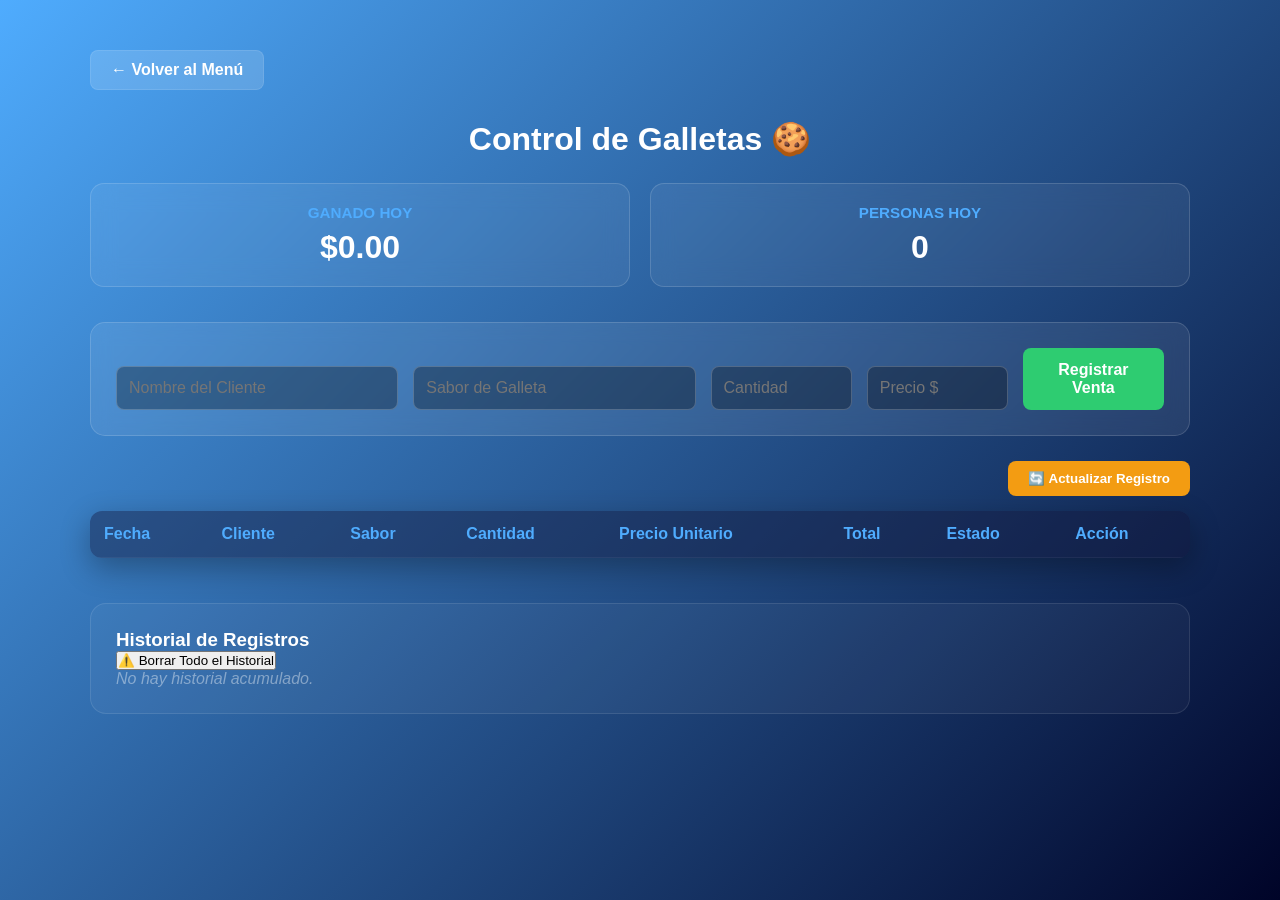
==== galletas.html @ 4aac7164 "Subiendo mi App The Warriors" ====
<!DOCTYPE html>
<html lang="es">
<head>
    <meta charset="UTF-8">
    <meta name="viewport" content="width=device-width, initial-scale=1.0">
    <title>The Warriors - Admin Galletas</title>
    <link rel="stylesheet" href="empanadas.css"> </head>
<body>

    <div class="contenedor-panel">
        <a href="index.html" class="btn-volver">← Volver al Menú</a>
        <h2 class="subtitulo-seccion">Control de Galletas 🍪</h2>
        
        <div class="contenedor-resumen">
            <div class="tarjeta-resumen">
                <h3>Ganado Hoy</h3>
                <p id="ganancias-hoy">$0.00</p>
            </div>
            <div class="tarjeta-resumen">
                <h3>Personas Hoy</h3>
                <p id="personas-hoy">0</p>
            </div>
        </div>

        <form class="formulario-admin" onsubmit="event.preventDefault(); guardarVenta();">
            <div class="fila-formulario">
                <input type="text" id="cliente" placeholder="Nombre del Cliente" required>
                <input type="text" id="sabor" placeholder="Sabor de Galleta" required>
                <input type="number" id="cantidad" placeholder="Cantidad" min="1" step="1" required>
                <input type="number" id="precio" placeholder="Precio $" min="0.01" step="0.01" required>
                <button type="submit" class="btn-registrar">Registrar Venta</button>
            </div>
        </form>

        <div class="barra-tabla">
            <button class="btn-actualizar" onclick="archivarMesActual()">🔄 Actualizar Registro</button>
        </div>

        <div class="tabla-responsiva">
            <table>
                <thead>
                    <tr>
                        <th>Fecha</th>
                        <th>Cliente</th>
                        <th>Sabor</th>
                        <th>Cantidad</th>
                        <th>Precio Unitario</th>
                        <th>Total</th>
                        <th>Estado</th>
                        <th>Acción</th>
                    </tr>
                </thead>
                <tbody id="tabla-datos"></tbody>
            </table>
        </div>

        <div class="contenedor-historial">
            <div class="cabecera-historial-seccion">
                <h3>Historial de Registros</h3>
                <button class="btn-eliminar-todo-historial" onclick="eliminarTodoElHistorialGalletas()">⚠️ Borrar Todo el Historial</button>
            </div>
            <div class="lista-meses" id="lista-historial-meses"></div>
        </div>
    </div>

    <div id="modal-historial" class="modal">
        <div class="modal-contenido">
            <span class="cerrar-modal" onclick="cerrarModal()">&times;</span>
            <h2 id="titulo-modal-historial">Historial</h2>
            <div class="tabla-responsiva">
                <table>
                    <thead>
                        <tr>
                            <th>Fecha</th>
                            <th>Cliente</th>
                            <th>Sabor</th>
                            <th>Cantidad</th>
                            <th>Precio Unitario</th>
                            <th>Total</th>
                            <th>Estado</th>
                        </tr>
                    </thead>
                    <tbody id="tabla-datos-historial"></tbody>
                </table>
            </div>
        </div>
    </div>

    <script>
        let db = JSON.parse(localStorage.getItem('tw_galletas')) || [];
        let historialDb = JSON.parse(localStorage.getItem('tw_galletas_historial')) || [];
        
        actualizarTabla();
        renderizarListaHistorial();

        function guardarVenta() {
            const fecha = new Date().toLocaleDateString('es-ES');
            const cliente = document.getElementById('cliente').value.trim();
            const sabor = document.getElementById('sabor').value.trim();
            const cantidad = parseInt(document.getElementById('cantidad').value);
            const precio = parseFloat(document.getElementById('precio').value);
            const total = cantidad * precio;
            const estado = 'Pago';

            db.push({ fecha, cliente, sabor, cantidad, precio, total, estado });
            localStorage.setItem('tw_galletas', JSON.stringify(db));
            
            document.getElementById('cliente').value = '';
            document.getElementById('sabor').value = '';
            document.getElementById('cantidad').value = '';
            document.getElementById('precio').value = '';
            
            actualizarTabla();
        }

        function actualizarTabla() {
            const tbody = document.getElementById('tabla-datos');
            if (!tbody) return;
            tbody.innerHTML = '';

            db.forEach((item, index) => {
                const tr = document.createElement('tr');
                const claseColor = (item.estado || 'Pago') === 'Pago' ? 'pago' : 'pendiente';

                tr.innerHTML = `
                    <td>${item.fecha}</td>
                    <td>${item.cliente}</td>
                    <td>${item.sabor}</td>
                    <td>${item.cantidad}</td>
                    <td>$${item.precio.toFixed(2)}</td>
                    <td>$${item.total.toFixed(2)}</td>
                    <td>
                        <select class="select-estado-tabla ${claseColor}" onchange="cambiarEstadoLinea(${index}, this.value)">
                            <option value="Pago" ${(item.estado || 'Pago') === 'Pago' ? 'selected' : ''}>Pago</option>
                            <option value="Pendiente" ${item.estado === 'Pendiente' ? 'selected' : ''}>Pendiente</option>
                        </select>
                    </td>
                    <td>
                        <button class="btn-eliminar" onclick="eliminarRegistroGalleta(${index})" title="Eliminar">🗑️</button>
                    </td>
                `;
                tbody.appendChild(tr);
            });
            actualizarResumenDiario();
        }

        function eliminarRegistroGalleta(index) {
            if (confirm("¿Estás seguro de que quieres eliminar este registro?")) {
                db.splice(index, 1);
                localStorage.setItem('tw_galletas', JSON.stringify(db));
                actualizarTabla();
            }
        }

        function cambiarEstadoLinea(index, nuevoEstado) {
            db[index].estado = nuevoEstado;
            localStorage.setItem('tw_galletas', JSON.stringify(db));
            actualizarTabla();
        }

        function actualizarResumenDiario() {
            const hoy = new Date().toLocaleDateString('es-ES');
            const registrosHoy = db.filter(item => item.fecha === hoy);
            const dineroHoy = registrosHoy
                .filter(item => (item.estado || 'Pago') === 'Pago')
                .reduce((suma, item) => suma + item.total, 0);

            document.getElementById('ganancias-hoy').innerText = `$${dineroHoy.toFixed(2)}`;
            document.getElementById('personas-hoy').innerText = registrosHoy.length;
        }

        function archivarMesActual() {
            if (db.length === 0) return alert("No hay registros actuales para archivar.");
            if (confirm("¿Mover todas las ventas de galletas al historial?")) {
                const opciones = { month: 'long', year: 'numeric' };
                const mesAnioTexto = new Date().toLocaleDateString('es-ES', opciones).toUpperCase();

                historialDb.push({ id: Date.now(), periodo: mesAnioTexto, registros: [...db] });
                localStorage.setItem('tw_galletas_historial', JSON.stringify(historialDb));
                db = [];
                localStorage.setItem('tw_galletas', JSON.stringify(db));

                actualizarTabla();
                renderizarListaHistorial();
            }
        }

        function renderizarListaHistorial() {
            const contenedor = document.getElementById('lista-historial-meses');
            if (!contenedor) return;
            contenedor.innerHTML = '';

            if (historialDb.length === 0) {
                contenedor.innerHTML = '<p style="color: rgba(255,255,255,0.4); font-style: italic;">No hay historial acumulado.</p>';
                return;
            }

            historialDb.forEach((item, index) => {
                const div = document.createElement('div');
                div.className = 'tarjeta-mes-historial';
                div.innerHTML = `
                    <div style="flex: 1; display: flex; justify-content: space-between; align-items: center;" onclick="verDetalleHistorial(${item.id})">
                        <span>📅 ${item.periodo}</span>
                        <span class="txt-ver">Revisar historial →</span>
                    </div>
                    <button class="btn-borrar-mes" onclick="event.stopPropagation(); eliminarMesGalleta(${index})">×</button>
                `;
                contenedor.appendChild(div);
            });
        }

        function eliminarMesGalleta(index) {
            const password = prompt("Ingresa la clave para borrar este mes:");
            if (password === "Michx-37") {
                if (confirm("¿Eliminar este periodo permanentemente?")) {
                    historialDb.splice(index, 1);
                    localStorage.setItem('tw_galletas_historial', JSON.stringify(historialDb));
                    renderizarListaHistorial();
                }
            } else if (password !== null) alert("❌ Clave incorrecta.");
        }

        function eliminarTodoElHistorialGalletas() {
            if (historialDb.length === 0) return;
            const password = prompt("Ingresa la clave para BORRAR TODO el historial:");
            if (password === "Michx-37") {
                if (confirm("🚨 ¿Borrar absolutamente todo el historial de galletas?")) {
                    historialDb = [];
                    localStorage.setItem('tw_galletas_historial', JSON.stringify(historialDb));
                    renderizarListaHistorial();
                }
            } else if (password !== null) alert("❌ Clave incorrecta.");
        }

        function verDetalleHistorial(id) {
            const archivo = historialDb.find(item => item.id === id);
            if (!archivo) return;
            document.getElementById('titulo-modal-historial').innerText = `Historial Galletas: ${archivo.periodo}`;
            const tbodyModal = document.getElementById('tabla-datos-historial');
            tbodyModal.innerHTML = '';

            archivo.registros.forEach(item => {
                const tr = document.createElement('tr');
                tr.innerHTML = `
                    <td>${item.fecha}</td>
                    <td>${item.cliente}</td>
                    <td>${item.sabor}</td>
                    <td>${item.cantidad}</td>
                    <td>$${item.precio.toFixed(2)}</td>
                    <td>$${item.total.toFixed(2)}</td>
                    <td style="color: #2ecc71; font-weight: bold;">${item.estado || 'Pago'}</td>
                `;
                tbodyModal.appendChild(tr);
            });
            document.getElementById('modal-historial').style.display = 'block';
        }

        function cerrarModal() { document.getElementById('modal-historial').style.display = 'none'; }
    </script>
</body>
</html>
---- empanadas.css ----
/* ESTILOS EXCLUSIVOS PARA EMPANADAS.HTML */
* {
    box-sizing: border-box;
    margin: 0;
    padding: 0;
    font-family: 'Segoe UI', Tahoma, Geneva, Verdana, sans-serif;
}

body {
    min-height: 100vh;
    background: linear-gradient(135deg, #4facfe 0%, #000428 100%);
    color: white;
    display: flex;
    flex-direction: column;
    align-items: center;
    justify-content: flex-start;
    padding: 50px 20px;
}

.contenedor-panel {
    width: 100%;
    max-width: 1100px;
}

.subtitulo-seccion {
    font-size: 2rem;
    margin-bottom: 25px;
    text-align: center;
}

.btn-volver {
    display: inline-block;
    text-decoration: none;
    background: rgba(255, 255, 255, 0.15);
    color: white;
    padding: 10px 20px;
    border-radius: 8px;
    margin-bottom: 30px;
    font-weight: bold;
    border: 1px solid rgba(255,255,255,0.1);
}
.btn-volver:hover { background: rgba(255, 255, 255, 0.25); }

.contenedor-resumen {
    display: grid;
    grid-template-columns: 1fr 1fr;
    gap: 20px;
    margin-bottom: 35px;
}

.tarjeta-resumen {
    background: rgba(255, 255, 255, 0.06);
    backdrop-filter: blur(12px);
    border: 1px solid rgba(255, 255, 255, 0.15);
    padding: 20px;
    border-radius: 14px;
    text-align: center;
}

.tarjeta-resumen h3 {
    font-size: 0.95rem;
    color: #4facfe;
    text-transform: uppercase;
    margin-bottom: 8px;
}

.tarjeta-resumen p {
    font-size: 2rem;
    font-weight: bold;
}

/* DISEÑO DE FORMULARIO MULTILÍNEA */
.formulario-admin {
    display: flex;
    flex-direction: column;
    gap: 20px;
    background: rgba(255, 255, 255, 0.08);
    backdrop-filter: blur(10px);
    padding: 25px;
    border-radius: 15px;
    border: 1px solid rgba(255, 255, 255, 0.15);
    margin-bottom: 25px;
}

.fila-formulario {
    display: grid;
    grid-template-columns: 1fr;
    gap: 15px;
    align-items: flex-end;
}

@media (min-width: 768px) {
    .fila-formulario {
        grid-template-columns: 2fr 2fr 1fr 1fr 1fr;
    }
    .linea-refresco {
        grid-template-columns: 1.2fr 1.5fr 1.5fr 1.5fr 1.5fr;
    }
}

.formulario-admin input, .formulario-admin select {
    padding: 12px;
    border-radius: 8px;
    border: 1px solid rgba(255,255,255,0.2);
    background: rgba(0, 0, 0, 0.3);
    color: white;
    font-size: 1rem;
    outline: none;
    width: 100%;
}

.formulario-admin input:disabled, .formulario-admin select:disabled {
    background: rgba(255, 255, 255, 0.05);
    color: rgba(255, 255, 255, 0.3);
    border-color: rgba(255,255,255,0.05);
    cursor: not-allowed;
}

.grupo-select {
    display: flex;
    flex-direction: column;
    gap: 5px;
}

.grupo-select label {
    font-size: 0.8rem;
    color: #4facfe;
    text-transform: uppercase;
    font-weight: bold;
    padding-left: 2px;
}

.btn-registrar { 
    background: #2ecc71; 
    color: white; 
    border: none; 
    padding: 13px; 
    border-radius: 8px; 
    font-weight: bold; 
    cursor: pointer; 
    font-size: 1rem;
}
.btn-registrar:hover { background: #27ae60; }

.barra-tabla {
    display: flex;
    justify-content: flex-end;
    margin-bottom: 15px;
}

.btn-actualizar {
    background: #f39c12;
    color: white;
    border: none;
    padding: 10px 20px;
    border-radius: 8px;
    font-weight: bold;
    cursor: pointer;
}
.btn-actualizar:hover { background: #e67e22; }

.tabla-responsiva { 
    width: 100%; 
    overflow-x: auto; 
    background: rgba(255, 255, 255, 0.05); 
    border-radius: 12px; 
    box-shadow: 0 10px 30px rgba(0,0,0,0.3);
}

table { width: 100%; border-collapse: collapse; min-width: 900px; }
th, td { padding: 14px; text-align: left; border-bottom: 1px solid rgba(255,255,255,0.05); }
th { background: rgba(0, 4, 40, 0.4); color: #4facfe; }

.select-estado-tabla {
    background: rgba(0, 0, 0, 0.4);
    color: white;
    border: 1px solid rgba(255, 255, 255, 0.2);
    padding: 6px 10px;
    border-radius: 6px;
    font-weight: bold;
    cursor: pointer;
}
.select-estado-tabla.pago { color: #2ecc71; border-color: #2ecc71; }
.select-estado-tabla.pendiente { color: #ff6b6b; border-color: #ff6b6b; }
.select-estado-tabla option { background: #000428; color: white; }

.contenedor-historial {
    margin-top: 45px;
    background: rgba(255, 255, 255, 0.04);
    padding: 25px;
    border-radius: 16px;
    border: 1px solid rgba(255,255,255,0.1);
}

.lista-meses { display: grid; grid-template-columns: 1fr; gap: 12px; }
@media (min-width: 768px) { .lista-meses { grid-template-columns: repeat(2, 1fr); } }

.tarjeta-mes-historial {
    background: rgba(255, 255, 255, 0.08);
    padding: 15px 20px;
    border-radius: 8px;
    display: flex;
    justify-content: space-between;
    cursor: pointer;
    border-left: 4px solid #4facfe;
}
.tarjeta-mes-historial:hover { background: rgba(255, 255, 255, 0.15); }
.txt-ver { color: #4facfe; }

/* MODAL DEL HISTORIAL */
.modal {
    display: none;
    position: fixed;
    z-index: 1000;
    left: 0; top: 0; width: 100%; height: 100%;
    background-color: rgba(0, 0, 0, 0.75);
    backdrop-filter: blur(6px);
}

.modal-contenido {
    background: linear-gradient(135deg, #0f2027, #203a43, #2c5364);
    margin: 6% auto; padding: 30px; border-radius: 16px;
    width: 92%; max-width: 1050px; color: white; position: relative;
    box-shadow: 0 15px 40px rgba(0,0,0,0.5);
}

.cerrar-modal { position: absolute; top: 15px; right: 22px; color: #fff; font-size: 32px; cursor: pointer; }
.cerrar-modal:hover { color: #ff6b6b; }
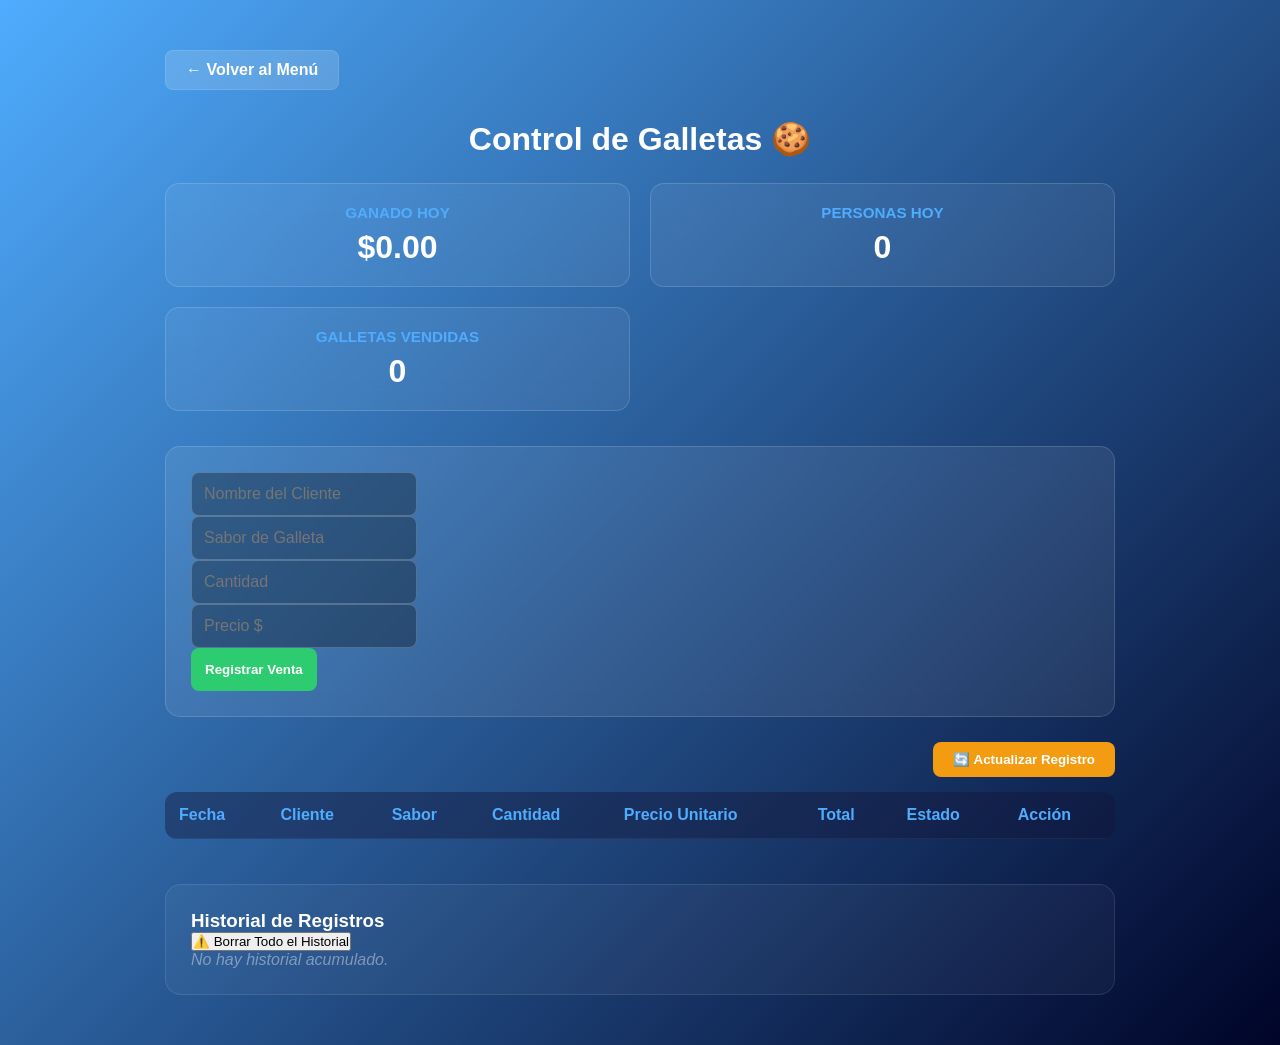
==== commit 7b927df0: "Add files via upload actualizar historial" ====
--- a/galletas.html
+++ b/galletas.html
@@ -4,24 +4,34 @@
     <meta charset="UTF-8">
     <meta name="viewport" content="width=device-width, initial-scale=1.0">
     <title>The Warriors - Admin Galletas</title>
-    <link rel="stylesheet" href="empanadas.css"> </head>
+    <link rel="stylesheet" href="galletas.css"> </head>
 <body>
 
     <div class="contenedor-panel">
         <a href="index.html" class="btn-volver">← Volver al Menú</a>
         <h2 class="subtitulo-seccion">Control de Galletas 🍪</h2>
         
-        <div class="contenedor-resumen">
-            <div class="tarjeta-resumen">
-                <h3>Ganado Hoy</h3>
-                <p id="ganancias-hoy">$0.00</p>
-            </div>
-            <div class="tarjeta-resumen">
-                <h3>Personas Hoy</h3>
-                <p id="personas-hoy">0</p>
-            </div>
-        </div>
-
+        <div class="contenedor-resumen"> <!-- ESTE ES EL CONTENEDOR PRINCIPAL -->
+
+    <!-- Cuadro 1 -->
+    <div class="tarjeta-resumen">
+        <h3>Ganado Hoy</h3>
+        <p id="ganancias-hoy">$0.00</p>
+    </div>
+
+    <!-- Cuadro 2 -->
+    <div class="tarjeta-resumen">
+        <h3>Personas Hoy</h3>
+        <p id="personas-hoy">0</p>
+    </div>
+
+    <!-- Cuadro 3 (EL NUEVO) -->
+    <div class="tarjeta-resumen">
+        <h3>Galletas Vendidas</h3>
+        <p id="galletas-totales">0</p>
+    </div>
+
+</div> <!-- EL CONTENEDOR PRINCIPAL DEBE CERRAR AQUÍ, DESPUÉS DEL TERCER CUADRO -->
         <form class="formulario-admin" onsubmit="event.preventDefault(); guardarVenta();">
             <div class="fila-formulario">
                 <input type="text" id="cliente" placeholder="Nombre del Cliente" required>
@@ -159,14 +169,20 @@
         }
 
         function actualizarResumenDiario() {
-            const hoy = new Date().toLocaleDateString('es-ES');
-            const registrosHoy = db.filter(item => item.fecha === hoy);
-            const dineroHoy = registrosHoy
+            // 1. Calculamos el dinero total (solo de los que están en estado "Pago")
+            const dineroTotal = db
                 .filter(item => (item.estado || 'Pago') === 'Pago')
                 .reduce((suma, item) => suma + item.total, 0);
 
-            document.getElementById('ganancias-hoy').innerText = `$${dineroHoy.toFixed(2)}`;
-            document.getElementById('personas-hoy').innerText = registrosHoy.length;
+            // 2. Calculamos el total de galletas vendidas (sumamos la cantidad de todos los registros)
+            // Usamos Number() por si acaso el valor se guardó como texto
+            const totalGalletas = db.reduce((suma, item) => suma + Number(item.cantidad), 0);
+
+            // 3. Actualizamos los textos en pantalla
+            document.getElementById('ganancias-hoy').innerText = `$${dineroTotal.toFixed(2)}`;
+            document.getElementById('personas-hoy').innerText = db.length;
+            // Actualizamos el nuevo cuadro de galletas
+            document.getElementById('galletas-totales').innerText = totalGalletas;
         }
 
         function archivarMesActual() {
@@ -235,12 +251,25 @@
         function verDetalleHistorial(id) {
             const archivo = historialDb.find(item => item.id === id);
             if (!archivo) return;
-            document.getElementById('titulo-modal-historial').innerText = `Historial Galletas: ${archivo.periodo}`;
+            
+            // Calculamos cuánto se ha pagado EN ESE MES archivado
+            const totalPagadoMes = archivo.registros
+                .filter(item => (item.estado || 'Pago') === 'Pago')
+                .reduce((suma, item) => suma + item.total, 0);
+
+            // Actualizamos el título del modal para mostrar el total del mes
+            document.getElementById('titulo-modal-historial').innerHTML = `
+                Historial Galletas: ${archivo.periodo} <br>
+                <span style="color: #2ecc71; font-size: 1.2rem; display: block; margin-top: 10px;">Ganancia Total: $${totalPagadoMes.toFixed(2)}</span>
+            `;
+
             const tbodyModal = document.getElementById('tabla-datos-historial');
             tbodyModal.innerHTML = '';
 
-            archivo.registros.forEach(item => {
+            archivo.registros.forEach((item, indexRegistro) => {
                 const tr = document.createElement('tr');
+                const claseColor = (item.estado || 'Pago') === 'Pago' ? 'pago' : 'pendiente';
+                
                 tr.innerHTML = `
                     <td>${item.fecha}</td>
                     <td>${item.cliente}</td>
@@ -248,13 +277,31 @@
                     <td>${item.cantidad}</td>
                     <td>$${item.precio.toFixed(2)}</td>
                     <td>$${item.total.toFixed(2)}</td>
-                    <td style="color: #2ecc71; font-weight: bold;">${item.estado || 'Pago'}</td>
+                    <td>
+                        <select class="select-estado-tabla ${claseColor}" onchange="cambiarEstadoLineaHistorial(${id}, ${indexRegistro}, this.value)">
+                            <option value="Pago" ${(item.estado || 'Pago') === 'Pago' ? 'selected' : ''}>Pago</option>
+                            <option value="Pendiente" ${item.estado === 'Pendiente' ? 'selected' : ''}>Pendiente</option>
+                        </select>
+                    </td>
                 `;
                 tbodyModal.appendChild(tr);
             });
             document.getElementById('modal-historial').style.display = 'block';
         }
 
+        function cambiarEstadoLineaHistorial(idMes, indexRegistro, nuevoEstado) {
+            // Buscamos el mes específico en el historial
+            const mesIndex = historialDb.findIndex(item => item.id === idMes);
+            if (mesIndex !== -1) {
+                // Actualizamos el estado de ese registro
+                historialDb[mesIndex].registros[indexRegistro].estado = nuevoEstado;
+                // Guardamos en la memoria del navegador
+                localStorage.setItem('tw_galletas_historial', JSON.stringify(historialDb));
+                // Volvemos a cargar la ventana del historial para que el Total General se actualice de inmediato
+                verDetalleHistorial(idMes);
+            }
+        }
+
         function cerrarModal() { document.getElementById('modal-historial').style.display = 'none'; }
     </script>
 </body>
--- a/galletas.css
+++ b/galletas.css
@@ -0,0 +1,186 @@
+/* ESTILOS EXCLUSIVOS PARA GALLETAS.HTML */
+* {
+    box-sizing: border-box;
+    margin: 0;
+    padding: 0;
+    font-family: 'Segoe UI', Tahoma, Geneva, Verdana, sans-serif;
+}
+
+body {
+    min-height: 100vh;
+    background: linear-gradient(135deg, #4facfe 0%, #000428 100%);
+    color: white;
+    display: flex;
+    flex-direction: column;
+    align-items: center;
+    justify-content: flex-start;
+    padding: 50px 20px;
+}
+
+.contenedor-panel {
+    width: 100%;
+    max-width: 950px;
+}
+
+.subtitulo-seccion {
+    font-size: 2rem;
+    margin-bottom: 25px;
+    text-align: center;
+}
+
+.btn-volver {
+    display: inline-block;
+    text-decoration: none;
+    background: rgba(255, 255, 255, 0.15);
+    color: white;
+    padding: 10px 20px;
+    border-radius: 8px;
+    margin-bottom: 30px;
+    font-weight: bold;
+    border: 1px solid rgba(255,255,255,0.1);
+}
+
+.btn-volver:hover { background: rgba(255, 255, 255, 0.25); }
+
+.contenedor-resumen {
+    display: grid;
+    grid-template-columns: 1fr 1fr;
+    gap: 20px;
+    margin-bottom: 35px;
+}
+
+.tarjeta-resumen {
+    background: rgba(255, 255, 255, 0.06);
+    backdrop-filter: blur(12px);
+    border: 1px solid rgba(255, 255, 255, 0.15);
+    padding: 20px;
+    border-radius: 14px;
+    text-align: center;
+}
+
+.tarjeta-resumen h3 {
+    font-size: 0.95rem;
+    color: #4facfe;
+    text-transform: uppercase;
+    margin-bottom: 8px;
+}
+
+.tarjeta-resumen p {
+    font-size: 2rem;
+    font-weight: bold;
+}
+
+.formulario-admin {
+    display: grid;
+    grid-template-columns: 1fr;
+    gap: 15px;
+    background: rgba(255, 255, 255, 0.08);
+    backdrop-filter: blur(10px);
+    padding: 25px;
+    border-radius: 15px;
+    border: 1px solid rgba(255, 255, 255, 0.15);
+    margin-bottom: 25px;
+}
+
+.formulario-admin input {
+    padding: 12px;
+    border-radius: 8px;
+    border: 1px solid rgba(255,255,255,0.2);
+    background: rgba(0, 0, 0, 0.3);
+    color: white;
+    font-size: 1rem;
+    outline: none;
+}
+
+.btn-registrar { 
+    background: #2ecc71; 
+    color: white; 
+    border: none; 
+    padding: 14px; 
+    border-radius: 8px; 
+    font-weight: bold; 
+    cursor: pointer; 
+}
+.btn-registrar:hover { background: #27ae60; }
+
+.barra-tabla {
+    display: flex;
+    justify-content: flex-end;
+    margin-bottom: 15px;
+}
+
+.btn-actualizar {
+    background: #f39c12;
+    color: white;
+    border: none;
+    padding: 10px 20px;
+    border-radius: 8px;
+    font-weight: bold;
+    cursor: pointer;
+}
+
+.tabla-responsiva { 
+    width: 100%; 
+    overflow-x: auto; 
+    background: rgba(255, 255, 255, 0.05); 
+    border-radius: 12px; 
+}
+
+table { width: 100%; border-collapse: collapse; min-width: 700px; }
+th, td { padding: 14px; text-align: left; border-bottom: 1px solid rgba(255,255,255,0.05); }
+th { background: rgba(0, 4, 40, 0.4); color: #4facfe; }
+
+.select-estado-tabla {
+    background: rgba(0, 0, 0, 0.4);
+    color: white;
+    border: 1px solid rgba(255, 255, 255, 0.2);
+    padding: 6px 10px;
+    border-radius: 6px;
+    font-weight: bold;
+    cursor: pointer;
+}
+.select-estado-tabla.pago { color: #2ecc71; border-color: #2ecc71; }
+.select-estado-tabla.pendiente { color: #ff6b6b; border-color: #ff6b6b; }
+.select-estado-tabla option { background: #000428; color: white; }
+
+.contenedor-historial {
+    margin-top: 45px;
+    background: rgba(255, 255, 255, 0.04);
+    padding: 25px;
+    border-radius: 16px;
+    border: 1px solid rgba(255,255,255,0.1);
+}
+
+.lista-meses { display: grid; grid-template-columns: 1fr; gap: 12px; }
+.tarjeta-mes-historial {
+    background: rgba(255, 255, 255, 0.08);
+    padding: 15px 20px;
+    border-radius: 8px;
+    display: flex;
+    justify-content: space-between;
+    cursor: pointer;
+    border-left: 4px solid #4facfe;
+}
+.txt-ver { color: #4facfe; }
+
+.modal {
+    display: none;
+    position: fixed;
+    z-index: 1000;
+    left: 0; top: 0; width: 100%; height: 100%;
+    background-color: rgba(0, 0, 0, 0.75);
+    backdrop-filter: blur(6px);
+}
+
+.modal-contenido {
+    background: linear-gradient(135deg, #0f2027, #203a43, #2c5364);
+    margin: 8% auto; padding: 30px; border-radius: 16px;
+    width: 90%; max-width: 850px; color: white; position: relative;
+}
+
+.cerrar-modal { position: absolute; top: 15px; right: 22px; color: #fff; font-size: 32px; cursor: pointer; }
+
+@media (min-width: 768px) {
+    .formulario-admin { grid-template-columns: repeat(4, 1fr) auto; }
+    .lista-meses { grid-template-columns: repeat(2, 1fr); }
+}
